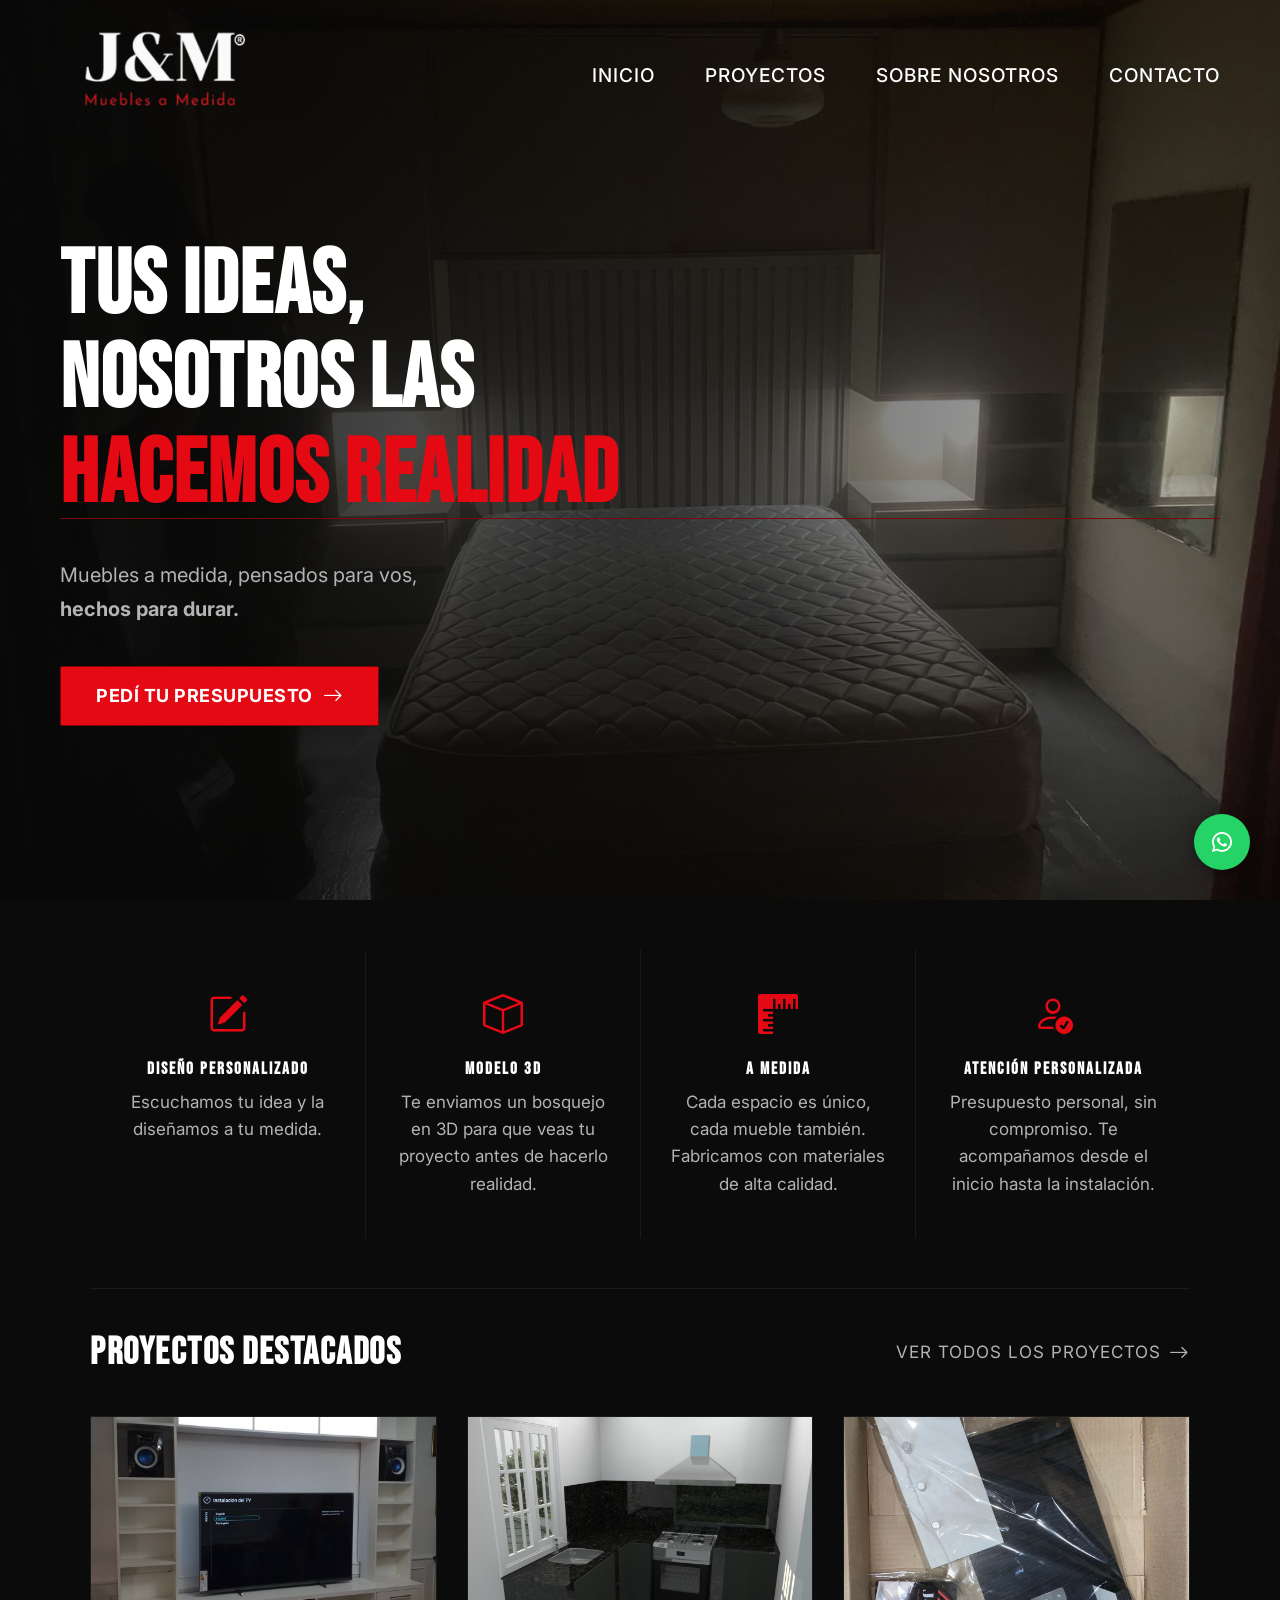
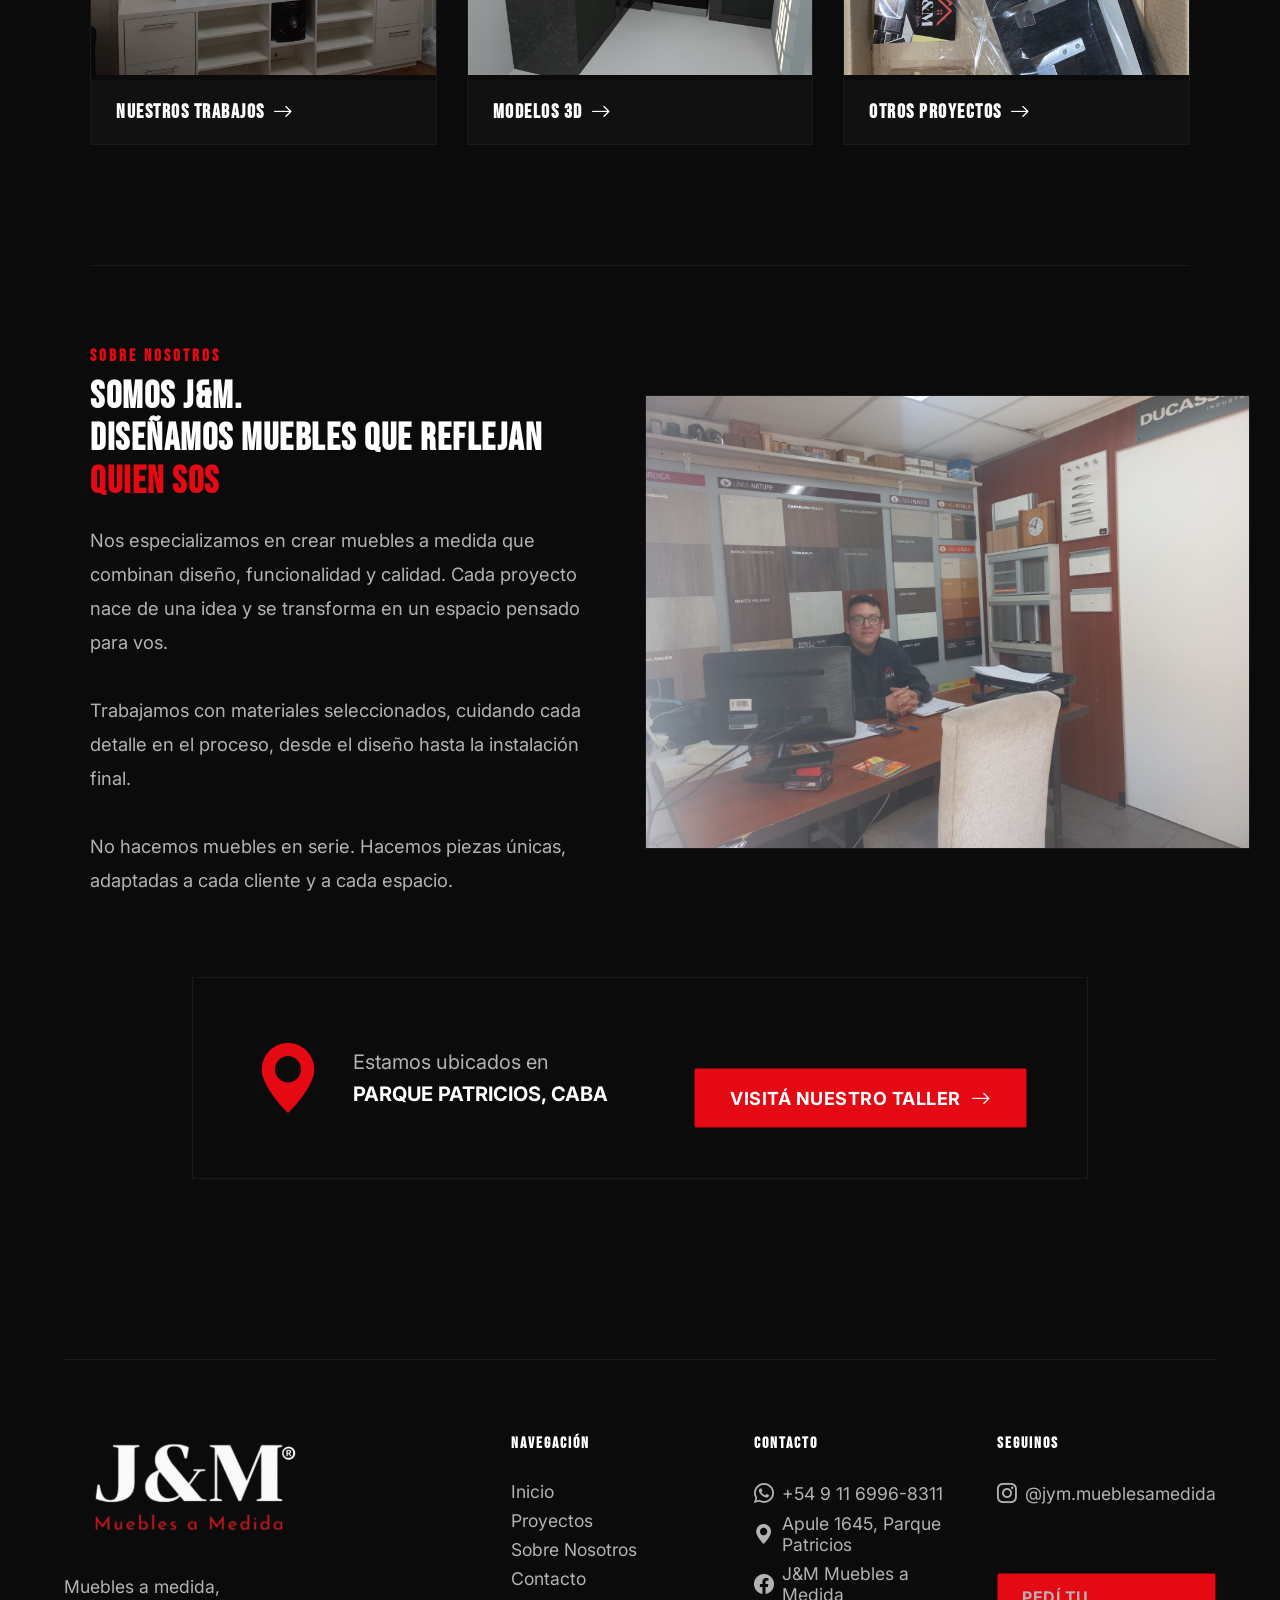
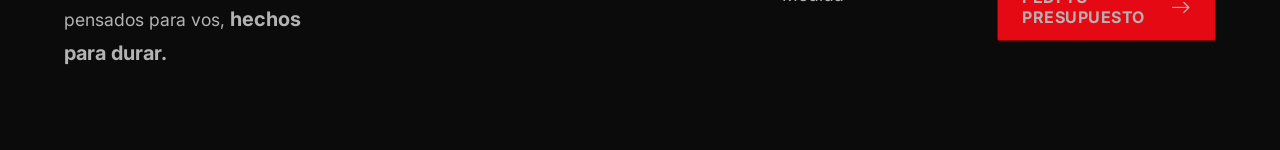
==== index.html @ d695d575 "primera version final" ====
<!DOCTYPE html>
<html lang="es">
<head>
  <meta charset="UTF-8">
  <meta name="viewport" content="width=device-width, initial-scale=1.0">
  <link href="https://fonts.googleapis.com/css2?family=Bebas+Neue&family=Inter:wght@300;400;500;600&display=swap" rel="stylesheet">
  <link rel="stylesheet" href="https://cdn.jsdelivr.net/npm/bootstrap-icons@1.13.1/font/bootstrap-icons.min.css">
  <title>J&M Muebles a Medida</title>
  <link rel="stylesheet" href="/style.css">
</head>
<body>

  <!-- ─── HEADER ─── -->
  <header>
    <div class="overlay"></div>

    <nav padding-top="250px">
      <div class="nav-logo"><img  src="/src/logo-jym-letras.png" alt="Logo Jym"  width="200px" height="100px"></div>

      <ul class="nav-links" id="nav-links">
        <li><a href="#Inicio">Inicio</a></li>
        <li><a href="#Proyectos">Proyectos</a></li>
        <li><a href="#Nosotros">Sobre Nosotros</a></li>
        <li><a href="#Contacto">Contacto</a></li>
      </ul>

      <button class="hamburger" id="hamburger" aria-label="Abrir menú">
        <i class="bi bi-list"></i>
      </button>
    </nav>

    <section id="Inicio" class="hero">
      <h1>TUS IDEAS,</h1>
      <h1>NOSOTROS LAS</h1>
      <h1>HACEMOS REALIDAD</h1>
      <p>Muebles a medida, pensados para vos, <strong>hechos para durar.</strong></p>
      <a href="https://wa.link/lny7nk" target="_blank" class="btn-presupuesto">
        Pedí tu Presupuesto <i class="bi bi-arrow-right"></i>
      </a>
    </section>
  </header>

  <!-- ─── MAIN ─── -->
  <main>

    <!-- Cards estilo -->
    <div class="section-estilo">
      <div class="card-estilo">
        <i class="bi bi-pencil-square card-estilo-icon"></i>
        <h4>Diseño Personalizado</h4>
        <p>Escuchamos tu idea y la diseñamos a tu medida.</p>
      </div>
      <div class="card-estilo">
        <i class="bi bi-box card-estilo-icon"></i>
        <h4>Modelo 3D</h4>
        <p>Te enviamos un bosquejo en 3D para que veas tu proyecto antes de hacerlo realidad.</p>
      </div>
      <div class="card-estilo">
        <i class="bi bi-rulers card-estilo-icon"></i>
        <h4>A Medida</h4>
        <p>Cada espacio es único, cada mueble también. Fabricamos con materiales de alta calidad.</p>
      </div>
      <div class="card-estilo">
        <i class="bi bi-person-check card-estilo-icon"></i>
        <h4>Atención Personalizada</h4>
        <p>Presupuesto personal, sin compromiso. Te acompañamos desde el inicio hasta la instalación.</p>
      </div>
    </div>

    <!-- Proyectos -->
    <section id="Proyectos" class="section-proyectos">
      <div class="nav-proyectos">
        <h2>PROYECTOS DESTACADOS</h2>
        <a href="/pages/galeria.html">VER TODOS LOS PROYECTOS <i class="bi bi-arrow-right"></i></a>
      </div>

      <div class="card-container">
        <div class="card-proyecto">
             <a href="/pages/galeria.html">
          <img src="/src/rack-blanco-jym.jpg" alt="Racks">
          <div class="card-proyecto-body">
            <h4>Nuestros Trabajos<i class="bi bi-arrow-right"></i></h4>
          </div>
          </a>
        </div>
        <div class="card-proyecto">
            <a href="/pages/galeriaModelos3d.html">
          <img src="/src/modelo3d--cocina-jym.jpeg" alt="Placards">
          <div class="card-proyecto-body">
            <h4>Modelos 3D <i class="bi bi-arrow-right"></i></h4>
          </div>
            </a>
        </div>
        <div class="card-proyecto">
             <a href="/pages/galeriaOtros.html">
          <img src="src/perchero-1-jym.jpeg" alt="Bajo mesadas">
          <div class="card-proyecto-body">
            <h4>Otros Proyectos<i class="bi bi-arrow-right"></i></h4>
          </div>
             </a>
        </div>
      </div>
    </section>

    <!-- Nosotros -->
    <section id="Nosotros" class="section-nosotros">
      <div class="nosotros-texto">
        <h4>SOBRE NOSOTROS</h4>
        <h2>SOMOS J&amp;M.<br>DISEÑAMOS MUEBLES QUE REFLEJAN <span> <h2>QUIEN SOS</h2></span></h2>
        <p>Nos especializamos en crear muebles a medida que combinan diseño, funcionalidad y calidad.
          Cada proyecto nace de una idea y se transforma en un espacio pensado para vos.<br><br>
          Trabajamos con materiales seleccionados, cuidando cada detalle en el proceso, desde el diseño hasta la instalación final.<br><br>
          No hacemos muebles en serie. Hacemos piezas únicas, adaptadas a cada cliente y a cada espacio.</p>
      </div>
      <img class="nosotros-img" src="/src/Nosotros-jym.jpeg" alt="J&M muebles">
    </section>

    <!-- Ubicación -->
    <div class="section-ubicacion">
      <i class="bi bi-geo-alt-fill"></i>
      <p>Estamos ubicados en<br><strong style="color:white">PARQUE PATRICIOS, CABA</strong></p>
      <a href="https://maps.app.goo.gl/qEL3hadHDFDKAnrEA" target="_blank" class="btn-presupuesto">
        Visitá nuestro taller <i class="bi bi-arrow-right"></i>
      </a>
    </div>

  </main>

  <!-- ─── FOOTER ─── -->
  <footer id="Contacto">
    <div class="footer-brand">
      <div class="brand-name"><img  src="/src/logo-jym-letras.png" alt="Logo Jym"></div>
      <p>Muebles a medida, pensados para vos, <strong>hechos para durar.</strong></p>
    </div>

    <ul class="footer-col">
      <li><h4>Navegación</h4></li>
      <li><a href="#Inicio">Inicio</a></li>
      <li><a href="#Proyectos">Proyectos</a></li>
      <li><a href="#Nosotros">Sobre Nosotros</a></li>
      <li><a href="#Contacto">Contacto</a></li>
    </ul>

    <ul class="footer-col">
      <li><h4>Contacto</h4></li>
      <li><a href="https://wa.link/lny7nk" target="_blank"><i class="bi bi-whatsapp"></i> +54 9 11 6996-8311</a></li>
      <li><a href="https://maps.app.goo.gl/qEL3hadHDFDKAnrEA" target="_blank"><i class="bi bi-geo-alt-fill"></i> Apule 1645, Parque Patricios</a></li>
      <li><a href="https://www.facebook.com/jym.mueblesamedida/" target="_blank"><i class="bi bi-facebook"></i> J&M Muebles a Medida</a></li>
    </ul>

    <ul class="footer-col">
      <li><h4>Seguinos</h4></li>
      <li><a href="https://www.instagram.com/jym.mueblesamedida/" target="_blank"><i class="bi bi-instagram"></i> @jym.mueblesamedida</a></li>
      <li style="margin-top:1rem">
        <a href="https://wa.link/lny7nk" target="_blank" class="btn-presupuesto" style="font-size:0.8rem;padding:0.65rem 1.2rem">
          Pedí tu Presupuesto <i class="bi bi-arrow-right"></i>
        </a>
      </li>
    </ul>
  </footer>

  <!-- WhatsApp flotante -->
  <a class="wa-float" href="https://wa.link/lny7nk" target="_blank" aria-label="WhatsApp">
    <i class="bi bi-whatsapp"></i>
  </a>

  <script src="/main.js">
   
  </script>
</body>
</html>
---- style.css ----
@import url("https://cdn.jsdelivr.net/npm/bootstrap-icons@1.13.1/font/bootstrap-icons.min.css");
    *, *::before, *::after { box-sizing: border-box; margin: 0; padding: 0; }

    :root {
      --rojo: #E50914;
      --rojo-oscuro: #7a040a;
      --negro: #0B0B0B;
      --negro-borde: #1A1A1A;
      --gris: #B3B3B3;
      --blanco: #ffffff;
    }

    html { scroll-behavior: smooth; }
    *{
      font-size: 20px;
    }
    body {
      font-family: 'Inter', sans-serif;
      background-color: var(--negro);
      color: var(--gris);
      overflow-x: hidden;
    }

    h1, h2, h4 {
      font-family: 'Bebas Neue', sans-serif;
      letter-spacing: 1.5px;
      color: var(--blanco);
    }

    a { text-decoration: none; color: inherit; }
    li { list-style: none; }

    /* ─── HEADER ─── */
    header {
      position: relative;
      width: 100%;
      height: 100svh;
      background-image: url("/src/cama-luces-jym.jpeg");
      background-size: cover;
      background-position: center;
      display: flex;
      flex-direction: column;
    }

    .overlay {
      position: absolute;
      inset: 0;
      background: linear-gradient(to right,
        rgba(8,8,8,0.92) 0%,
        rgba(8,8,8,0.65) 50%,
        rgba(8,8,8,0.25) 100%);
      z-index: 1;
    }
    
    /* ─── NAV ─── */
    nav {
      position: relative;
      z-index: 10;
      display: flex;
      justify-content: space-between;
      align-items: center;
      padding: 1.5rem 3rem;
      height: 150px;
    }

    .nav-logo {
      font-family: 'Bebas Neue', sans-serif;
      font-size: 1.8rem;
      color: var(--blanco);
      letter-spacing: 3px;
    }
    .nav-logo span { color: var(--rojo); }

    .nav-links {
      display: flex;
      gap: 2.5rem;
      align-items: center;
    }

    .nav-links a {
      color: var(--blanco);
      font-size: 0.95rem;
      font-weight: 500;
      letter-spacing: 1px;
      text-transform: uppercase;
      transition: color 0.2s, border-color 0.2s;
      border-bottom: 1px solid transparent;
      padding-bottom: 2px;
    }

    .nav-links a:hover {
      color: var(--rojo);
      border-bottom-color: var(--rojo);
    }

    /* Hamburger */
    .hamburger {
      display: none;
      background: none;
      border: none;
      color: var(--blanco);
      font-size: 1.8rem;
      cursor: pointer;
      z-index: 101;
      line-height: 1;
    }

    /* Mobile drawer */
    @media (max-width: 768px) {
      nav { padding: 1rem 1.25rem; }

      .nav-links {
        flex-direction: column;
        position: fixed;
        top: 0; right: 0;
        width: 75vw;
        max-width: 300px;
        height: 100dvh;
        background-color: #111;
        border-left: 1px solid var(--negro-borde);
        justify-content: center;
        align-items: center;
        gap: 2.5rem;
        transform: translateX(100%);
        opacity: 0;
        pointer-events: none;
        transition: transform 0.35s cubic-bezier(0.4,0,0.2,1), opacity 0.25s ease;
        z-index: 100;
      }

      .nav-links.open {
        transform: translateX(0);
        opacity: 1;
        pointer-events: all;
      }

      .nav-links a { font-size: 1.3rem; }

      .hamburger { display: flex; }

      body.menu-open::before {
        content: "";
        position: fixed;
        inset: 0;
        background: rgba(0,0,0,0.6);
        z-index: 99;
      }
    }

    /* ─── HERO ─── */
    .hero {
      position: relative;
      z-index: 2;
      display: flex;
      flex-direction: column;
      justify-content: center;
      flex: 1;
      padding: 0 3rem 4rem;
    }

    .hero h1 {
      font-size: clamp(3rem, 7vw, 5.5rem);
      line-height: 0.95;
      margin-bottom: 0.1em;
    }

    .hero h1:nth-child(3) { color: var(--rojo); border-bottom: 1px solid var(--rojo-oscuro); display: inline-block; }

    .hero p {
      margin-top: 1.5rem;
      max-width: 420px;
      font-size: 1rem;
      line-height: 1.7;
      color: var(--gris);
    }

    .btn-presupuesto {
      display: inline-flex;
      align-items: center;
      gap: 0.5rem;
      margin-top: 2rem;
      padding: 0.85rem 1.75rem;
      background-color: var(--rojo);
      border: 1px solid var(--rojo-oscuro);
      color: var(--blanco);
      font-family: 'Inter', sans-serif;
      font-weight: 700;
      font-size: 0.9rem;
      letter-spacing: 0.5px;
      cursor: pointer;
      transition: background-color 0.3s, transform 0.3s;
      border-radius: 2px;
      text-transform: uppercase;
      width: fit-content;
    }

    .btn-presupuesto:hover {
      background-color: var(--rojo-oscuro);
      transform: scale(1.02);
      color: var(--gris);
    }
    button{
      /* Incluye @mixin Textos */
  font-family: 'Inter', sans-serif;
  
  display: flex; /* Necesario para que justify y align funcionen */
  width: 50%;
  height: 5vh;
  align-items: center;
  justify-content: center;
  padding: 1.5%;
  border: solid 1px var(--rojo-oscuro);
  background-color: var(--rojo-primario);
  flex-direction: row;
  border-radius: 1px;
  color: var(--blanco-primario);
  cursor: pointer;
  font-weight: bold;
  
  /* Transición suave (sacada del hover para que sea fluida en ambos sentidos) */
  transition: 0.5s;
    }
    @media (max-width: 768px) {
      .hero { padding: 0 1.5rem 3rem; }
      .hero h1 { font-size: clamp(2.5rem, 10vw, 4rem); }
      .hero p { max-width: 100%; }
    }

    /* ─── MAIN ─── */
    main { padding-bottom: 5rem; }

    /* Section wrapper */
    .section-inner {
      max-width: 1200px;
      margin: 0 auto;
      padding: 0 2rem;
    }

    /* ─── CARDS ESTILO ─── */
    .section-estilo {
      display: grid;
      grid-template-columns: repeat(4, 1fr);
      width: 88%;
      max-width: 1100px;
      margin: 0 auto;
      padding: 2.5rem 0;
    }

    .card-estilo {
      display: flex;
      flex-direction: column;
      align-items: center;
      text-align: center;
      padding: 2rem 1.5rem;
      border-left: 1px solid var(--negro-borde);
    }

    .card-estilo:first-child { border-left: none; }

    .card-estilo img {
      width: 48px;
      height: 48px;
      margin-bottom: 1rem;
      filter: invert(1) brightness(0.7);
    }

    .card-estilo-icon {
      font-size: 2rem;
      color: var(--rojo);
      margin-bottom: 1rem;
    }

    .card-estilo h4 {
      font-size: 0.85rem;
      letter-spacing: 2px;
      margin-bottom: 0.5rem;
      color: var(--blanco);
    }

    .card-estilo p {
      font-size: 0.85rem;
      line-height: 1.6;
      color: var(--gris);
    }

    @media (max-width: 900px) {
      .section-estilo {
        grid-template-columns: 1fr 1fr;
        width: 95%;
      }
      .card-estilo { border-left: none; border-bottom: 1px solid var(--negro-borde); }
      .card-estilo:nth-child(odd) { border-right: 1px solid var(--negro-borde); }
      .card-estilo:nth-child(3),
      .card-estilo:nth-child(4) { border-bottom: none; }
    }

    @media (max-width: 480px) {
      .section-estilo { grid-template-columns: 1fr; width: 90%; }
      .card-estilo { border-right: none !important; }
      .card-estilo:nth-child(3) { border-bottom: 1px solid var(--negro-borde); }
    }

    /* ─── PROYECTOS ─── */
    .section-proyectos {
      width: 90%;
      max-width: 1100px;
      margin: 0 auto;
      border-top: 1px solid var(--negro-borde);
      padding-bottom: 6rem;
    }

    .nav-proyectos {
      display: flex;
      justify-content: space-between;
      align-items: center;
      padding: 2rem 0;
    }

    .nav-proyectos h2 {
      font-size: clamp(1.5rem, 3vw, 2rem);
    }

    .nav-proyectos a {
      color: var(--gris);
      font-size: 0.85rem;
      letter-spacing: 1px;
      text-transform: uppercase;
      display: flex;
      align-items: center;
      gap: 0.4rem;
      transition: color 0.2s, transform 0.3s;
    }

    .nav-proyectos a:hover { color: var(--rojo); transform: translateX(4px); }

    .card-container {
      display: grid;
      grid-template-columns: repeat(3, 1fr);
      gap: 1.5rem;
    }

    .card-proyecto {
      display: flex;
      flex-direction: column;
      overflow: hidden;
      border: 1px solid var(--negro-borde);
      transition: border-color 0.3s;
    }

    .card-proyecto:hover { border-color: var(--rojo-oscuro); }

    .card-proyecto img {
      width: 100%;
      aspect-ratio: 4/3;
      object-fit: cover;
      transition: transform 0.5s ease;
    }

    .card-proyecto:hover img { transform: scale(1.04); }

    .card-proyecto-body {
      padding: 1rem 1.25rem;
      background-color: #111;
    }

    .card-proyecto h4 {
      font-size: 1rem;
      display: flex;
      align-items: center;
      gap: 0.4rem;
      transition: color 0.2s;
    }

    .card-proyecto:hover h4 { color: var(--rojo); }

    @media (max-width: 900px) {
      .card-container { grid-template-columns: 1fr; }
      .nav-proyectos { flex-direction: column; align-items: flex-start; gap: 0.75rem; }
    }

    @media (max-width: 768px) {
      .card-container { grid-template-columns: 1fr 1fr; }
    }

    @media (max-width: 520px) {
      .card-container { grid-template-columns: 1fr; }
    }

    /* ─── NOSOTROS ─── */
    .section-nosotros {
      width: 90%;
      max-width: 1100px;
      margin: 0 auto;
      border-top: 1px solid var(--negro-borde);
      display: grid;
      grid-template-columns: 45% 55%;
      align-items: center;
      gap: 3rem;
      padding: 4rem 0;
    }

    .nosotros-texto h4 {
      color: var(--rojo);
      font-size: 0.85rem;
      letter-spacing: 3px;
      margin-bottom: 0.5rem;
    }

    .nosotros-texto h2 {
      font-size: clamp(1.6rem, 3vw, 2.2rem);
      line-height: 1.1;
      margin-bottom: 1rem;
    }

    .nosotros-texto h2 span h2{ color: var(--rojo); }

    .nosotros-texto p {
      font-size: 0.92rem;
      line-height: 1.85;
      color: var(--gris);
    }

    .nosotros-img {
      width: 100%;
      aspect-ratio: 4/3;
      object-fit: cover;
      border: 1px solid var(--negro-borde);
    }

    @media (max-width: 768px) {
      .section-nosotros {
        grid-template-columns: 1fr;
        gap: 2rem;
        text-align: center;
      }
      .nosotros-texto h2, .nosotros-texto h4, .nosotros-texto p { text-align: center; }
      .nosotros-img { order: -1; }
    }

    /* ─── UBICACIÓN ─── */
    .section-ubicacion {
      width: 70%;
      max-width: 900px;
      margin: 0 auto 4rem;
      border: 1px solid var(--negro-borde);
      display: flex;
      align-items: center;
      justify-content: space-between;
      gap: 1.5rem;
      padding: 2.5rem 3rem;
    }

    .section-ubicacion .bi-geo-alt-fill {
      font-size: 3.5rem;
      color: var(--rojo);
      flex-shrink: 0;
    }

    .section-ubicacion p {
      font-size: 1rem;
      line-height: 1.6;
      color: var(--gris);
      flex: 1;
    }

    @media (max-width: 768px) {
      .section-ubicacion {
        width: 88%;
        flex-direction: column;
        text-align: center;
        padding: 2rem 1.5rem;
      }
    }

    /* ─── FOOTER ─── */
    footer {
      border-top: 1px solid var(--negro-borde);
      width: 90%;
      max-width: 1200px;
      margin: 0 auto;
      display: grid;
      grid-template-columns: 2fr 1fr 1fr 1fr;
      gap: 2rem;
      padding: 3.5rem 0 4rem;
    }

    .footer-brand p {
      margin-top: 1rem;
      font-size: 0.88rem;
      line-height: 1.7;
      max-width: 240px;
    }

    .footer-brand .brand-name img {
      width: 250px;
    }


    .footer-col h4 {
      font-size: 0.8rem;
      letter-spacing: 2px;
      color: var(--blanco);
      margin-bottom: 1rem;
    }

    .footer-col li {
      padding: 4px 0;
    }

    .footer-col a {
      font-size: 0.88rem;
      color: var(--gris);
      display: flex;
      align-items: center;
      gap: 0.4rem;
      transition: color 0.2s;
    }

    .footer-col a:hover { color: var(--rojo); }

    @media (max-width: 900px) {
      footer { grid-template-columns: 1fr 1fr; }
    }

    @media (max-width: 520px) {
      footer { grid-template-columns: 1fr; }
      .footer-brand p { max-width: 100%; }
    }

    /* WhatsApp float */
    .wa-float {
      position: fixed;
      bottom: 1.5rem;
      right: 1.5rem;
      width: 56px;
      height: 56px;
      background-color: #25D366;
      border-radius: 50%;
      display: flex;
      align-items: center;
      justify-content: center;
      color: white;
      font-size: 1.6rem;
      box-shadow: 0 4px 16px rgba(0,0,0,0.4);
      z-index: 200;
      transition: transform 0.2s;
    }
    .wa-float:hover { transform: scale(1.1); }
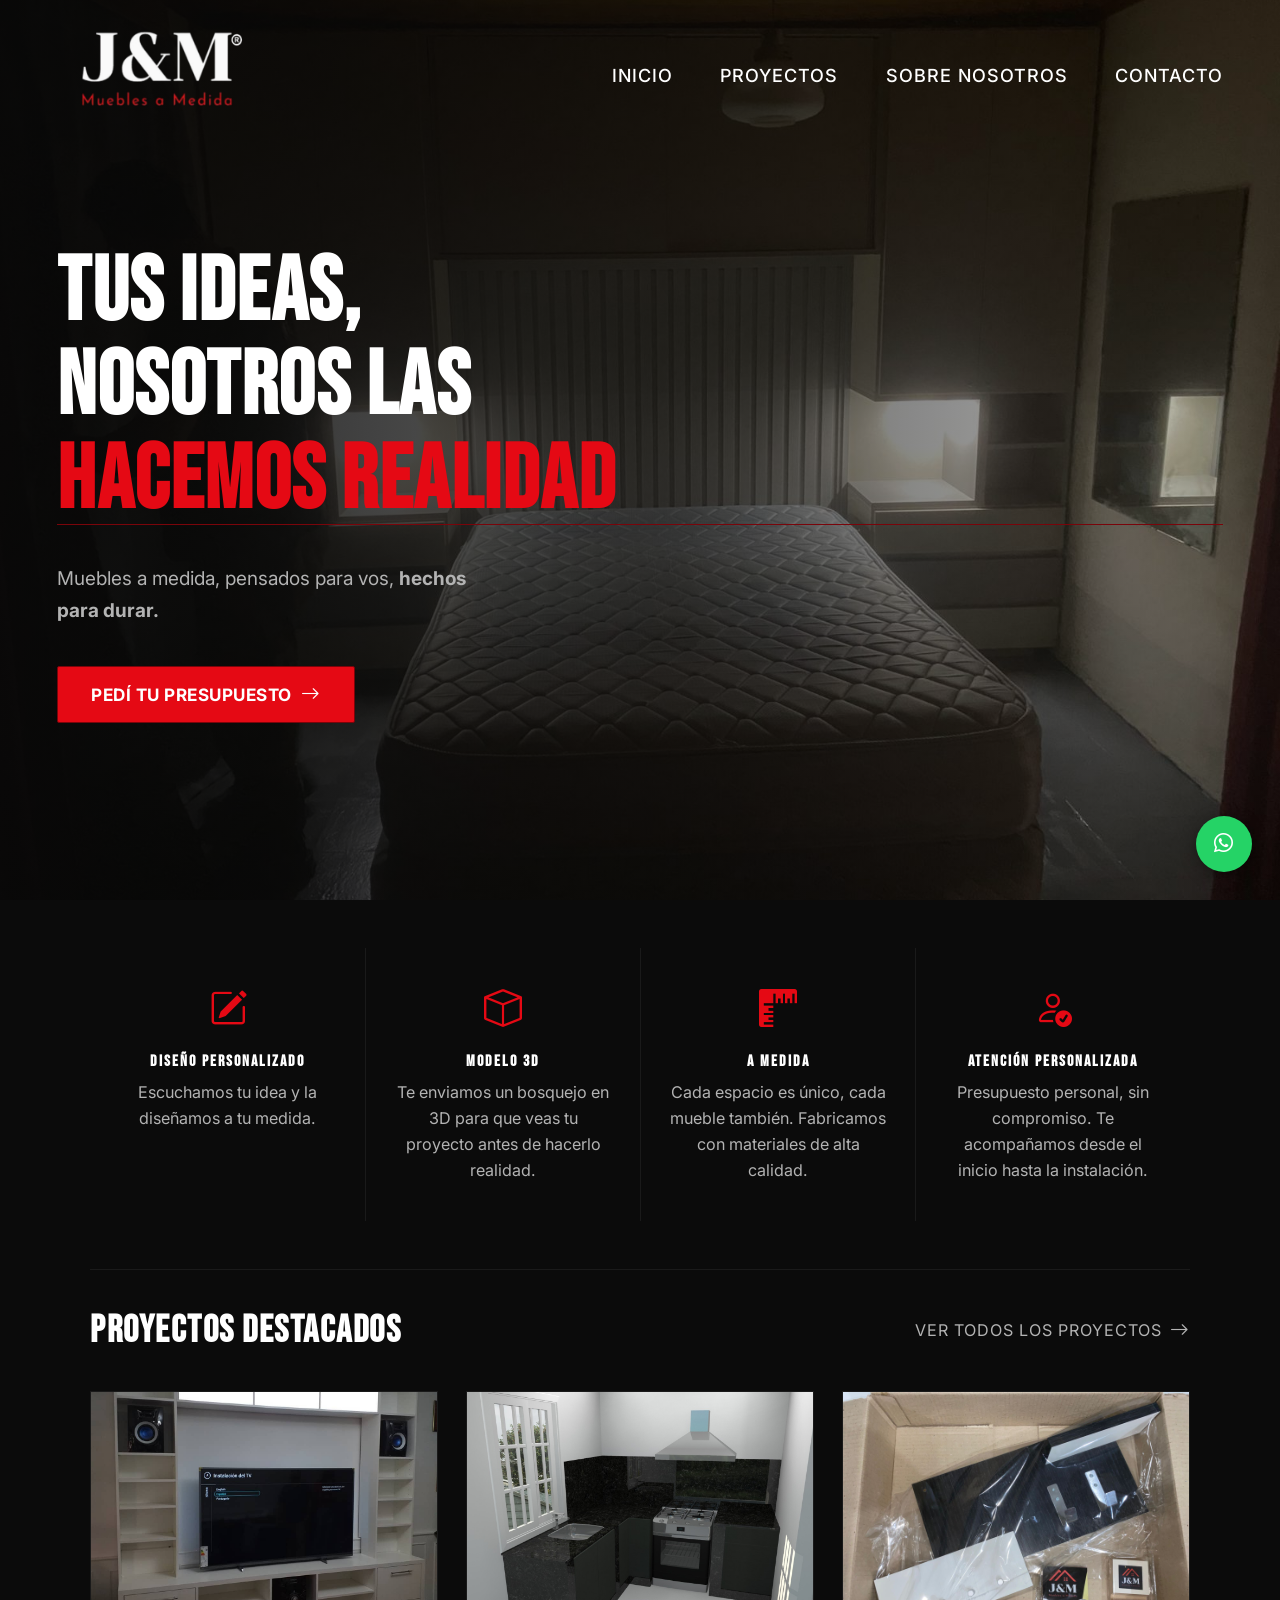
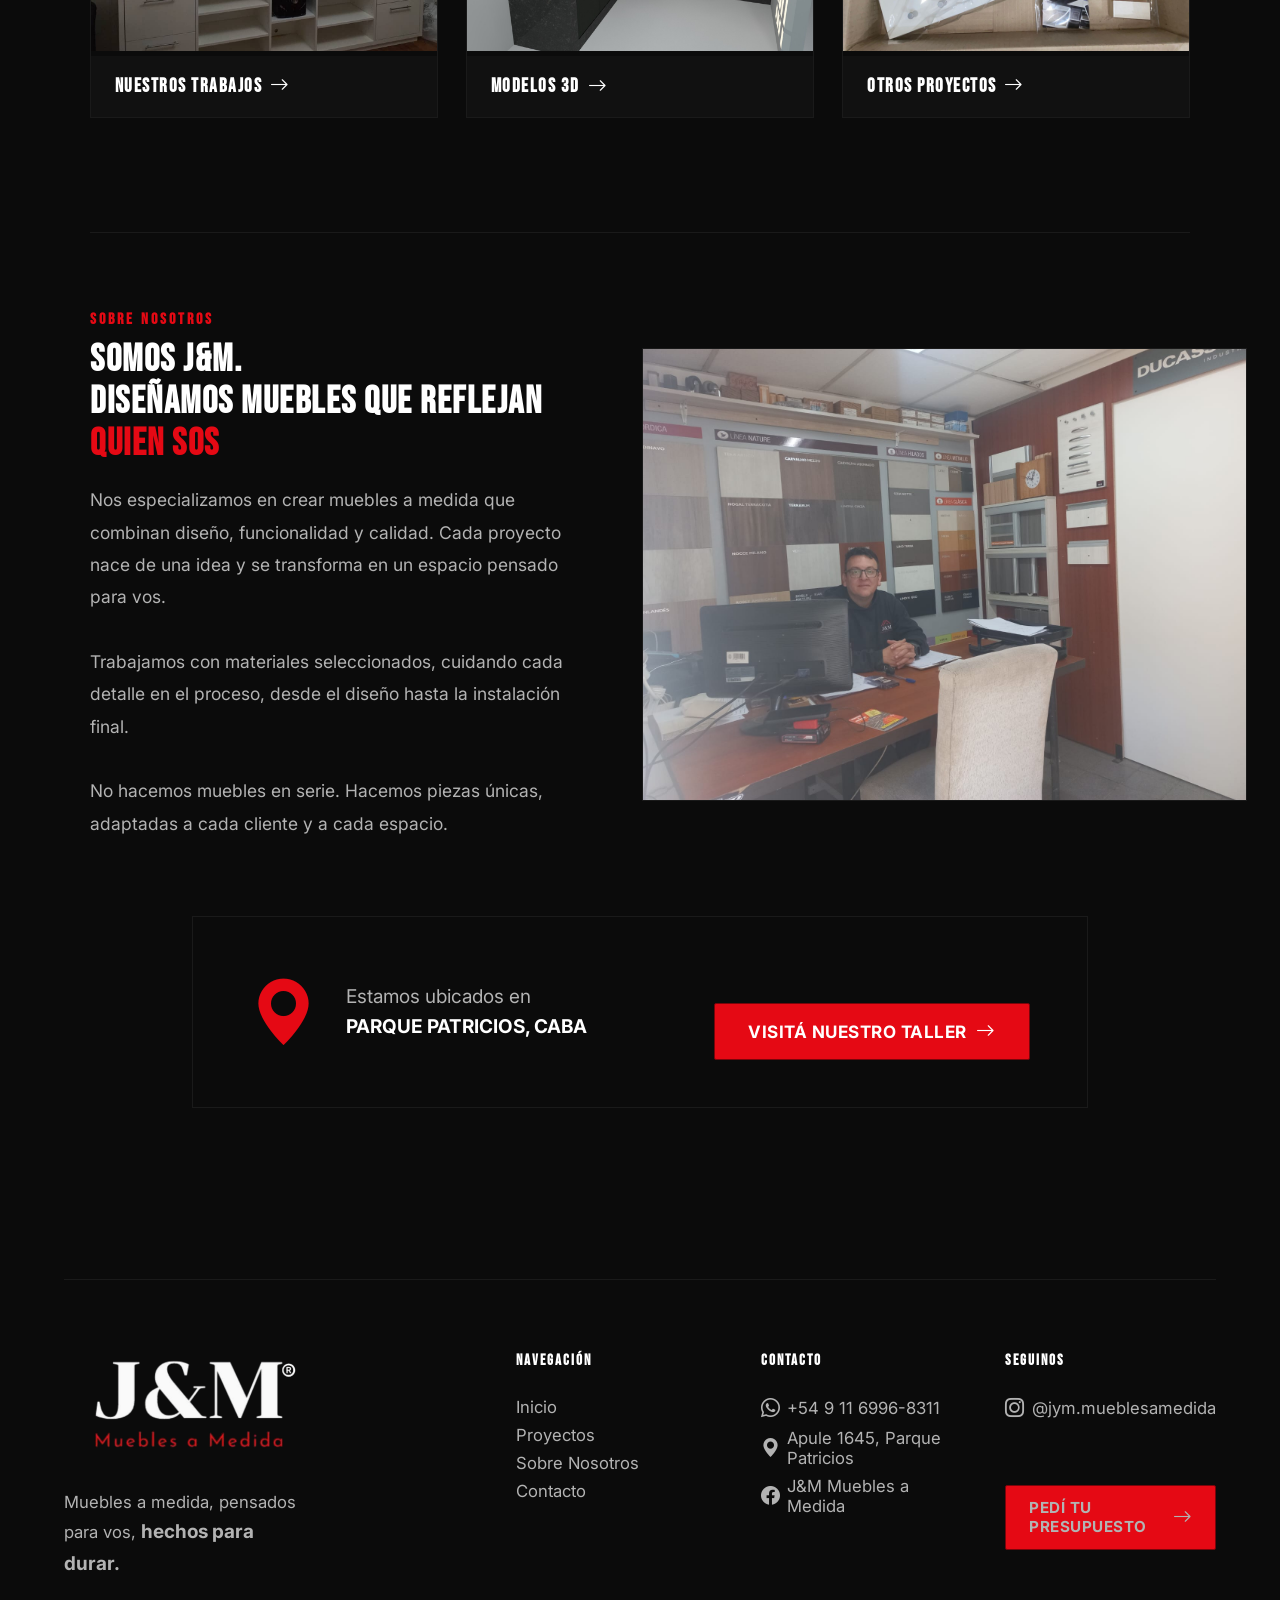
==== commit 2a940b73: "arreglos de las galerias" ====
--- a/index.html
+++ b/index.html
@@ -6,7 +6,7 @@
   <link href="https://fonts.googleapis.com/css2?family=Bebas+Neue&family=Inter:wght@300;400;500;600&display=swap" rel="stylesheet">
   <link rel="stylesheet" href="https://cdn.jsdelivr.net/npm/bootstrap-icons@1.13.1/font/bootstrap-icons.min.css">
   <title>J&M Muebles a Medida</title>
-  <link rel="stylesheet" href="/style.css">
+  <link rel="stylesheet" href="/css/style.css">
 </head>
 <body>
 
@@ -15,7 +15,7 @@
     <div class="overlay"></div>
 
     <nav padding-top="250px">
-      <div class="nav-logo"><img  src="/src/logo-jym-letras.png" alt="Logo Jym"  width="200px" height="100px"></div>
+      <div class="nav-logo"><a href="/index.html"><img  src="/src/logo-jym-letras.png" alt="Logo Jym"  width="200px" height="100px"> </a></div>
 
       <ul class="nav-links" id="nav-links">
         <li><a href="#Inicio">Inicio</a></li>
@@ -164,8 +164,10 @@
     <i class="bi bi-whatsapp"></i>
   </a>
 
+  <div class="menu-overlay" id="menu-overlay"></div>
   <script src="/main.js">
    
   </script>
+
 </body>
 </html>
--- a/css/style.css
+++ b/css/style.css
@@ -0,0 +1,555 @@
+@import url("https://cdn.jsdelivr.net/npm/bootstrap-icons@1.13.1/font/bootstrap-icons.min.css");
+    *, *::before, *::after { box-sizing: border-box; margin: 0; padding: 0; }
+
+    :root {
+      --rojo: #E50914;
+      --rojo-oscuro: #7a040a;
+      --negro: #0B0B0B;
+      --negro-borde: #1A1A1A;
+      --gris: #B3B3B3;
+      --blanco: #ffffff;
+    }
+
+    html { scroll-behavior: smooth; }
+    *{
+      font-size: 19px;
+    }
+    body {
+      font-family: 'Inter', sans-serif;
+      background-color: var(--negro);
+      color: var(--gris);
+      overflow-x: hidden;
+    }
+
+    h1, h2, h4 {
+      font-family: 'Bebas Neue', sans-serif;
+      letter-spacing: 1.5px;
+      color: var(--blanco);
+    }
+
+    a { text-decoration: none; color: inherit; }
+    li { list-style: none; }
+
+    /* ─── HEADER ─── */
+    header {
+      position: relative;
+      width: 100%;
+      height: 100svh;
+      background-image: url("/src/cama-luces-jym.jpeg");
+      background-size: cover;
+      background-position: center;
+      display: flex;
+      flex-direction: column;
+    }
+
+    .overlay {
+      position: absolute;
+      inset: 0;
+      background: linear-gradient(to right,
+        rgba(8,8,8,0.92) 0%,
+        rgba(8,8,8,0.65) 50%,
+        rgba(8,8,8,0.25) 100%);
+      z-index: 1;
+    }
+    
+    /* ─── NAV ─── */
+    nav {
+      position: relative;
+      z-index: 10;
+      display: flex;
+      justify-content: space-between;
+      align-items: center;
+      padding: 1.5rem 3rem;
+      height: 150px;
+    }
+
+    .nav-logo {
+      font-family: 'Bebas Neue', sans-serif;
+      font-size: 1.8rem;
+      color: var(--blanco);
+      letter-spacing: 3px;
+    }
+    .nav-logo span { color: var(--rojo); }
+
+    .nav-links {
+      display: flex;
+      gap: 2.5rem;
+      align-items: center;
+      
+    }
+
+    .nav-links a {
+      color: var(--blanco);
+      font-size: 0.95rem;
+      font-weight: 500;
+      letter-spacing: 1px;
+      text-transform: uppercase;
+      transition: color 0.2s, border-color 0.2s;
+      border-bottom: 1px solid transparent;
+      padding-bottom: 2px;
+      z-index: 2
+    }
+
+    .nav-links a:hover {
+      color: var(--rojo);
+      border-bottom-color: var(--rojo);
+    }
+
+    /* Hamburger */
+    .hamburger {
+      display: none;
+      background: none;
+      border: none;
+      color: var(--blanco);
+      font-size: 1.8rem;
+      cursor: pointer;
+      z-index: 101;
+      line-height: 1;
+    }
+
+ @media (max-width: 768px) {
+  nav { padding: 1rem 1.25rem; }
+
+  .nav-links {
+    flex-direction: column;
+    position: fixed;
+    top: 0; right: 0;
+    width: 75vw;
+    max-width: 300px;
+    height: 100dvh;
+    background-color: #111;
+    border-left: 1px solid var(--negro-borde);
+    justify-content: center;
+    align-items: center;
+    gap: 2.5rem;
+    transform: translateX(100%);
+    opacity: 0;
+    pointer-events: none;
+    transition: transform 0.35s cubic-bezier(0.4,0,0.2,1), opacity 0.25s ease;
+    z-index: 9999; /* ← lo más alto de todo */
+  }
+
+  .nav-links.open {
+    transform: translateX(0);
+    opacity: 1;
+    pointer-events: all;
+  }
+
+  .nav-links a {
+    font-size: 1rem;
+    pointer-events: all; /* ← forzar que los links sean clicables */
+  }
+
+  .hamburger { display: flex; }
+
+  /* REEMPLAZÁ el body::before por este div en el HTML */
+  .menu-overlay {
+    display: none;
+    position: fixed;
+    inset: 0;
+    background: rgba(0,0,0,0.6);
+    z-index: 9998; /* justo debajo del drawer */
+  }
+
+  .menu-overlay.active { display: block; }
+}
+
+    /* ─── HERO ─── */
+    .hero {
+      position: relative;
+      z-index: 2;
+      display: flex;
+      flex-direction: column;
+      justify-content: center;
+      flex: 1;
+      padding: 0 3rem 4rem;
+    }
+
+    .hero h1 {
+      font-size: clamp(3rem, 7vw, 5.5rem);
+      line-height: 0.95;
+      margin-bottom: 0.1em;
+    }
+
+    .hero h1:nth-child(3) { color: var(--rojo); border-bottom: 1px solid var(--rojo-oscuro); display: inline-block; }
+
+    .hero p {
+      margin-top: 1.5rem;
+      max-width: 420px;
+      font-size: 1rem;
+      line-height: 1.7;
+      color: var(--gris);
+    }
+
+    .btn-presupuesto {
+      display: inline-flex;
+      align-items: center;
+      gap: 0.5rem;
+      margin-top: 2rem;
+      padding: 0.85rem 1.75rem;
+      background-color: var(--rojo);
+      border: 1px solid var(--rojo-oscuro);
+      color: var(--blanco);
+      font-family: 'Inter', sans-serif;
+      font-weight: 700;
+      font-size: 0.9rem;
+      letter-spacing: 0.5px;
+      cursor: pointer;
+      transition: background-color 0.3s, transform 0.3s;
+      border-radius: 2px;
+      text-transform: uppercase;
+      width: fit-content;
+    }
+
+    .btn-presupuesto:hover {
+      background-color: var(--rojo-oscuro);
+      transform: scale(1.02);
+      color: var(--gris);
+    }
+    button{
+      /* Incluye @mixin Textos */
+  font-family: 'Inter', sans-serif;
+  
+  display: flex; /* Necesario para que justify y align funcionen */
+  width: 50%;
+  height: 5vh;
+  align-items: center;
+  justify-content: center;
+  padding: 1.5%;
+  border: solid 1px var(--rojo-oscuro);
+  background-color: var(--rojo-primario);
+  flex-direction: row;
+  border-radius: 1px;
+  color: var(--blanco-primario);
+  cursor: pointer;
+  font-weight: bold;
+  
+  /* Transición suave (sacada del hover para que sea fluida en ambos sentidos) */
+  transition: 0.5s;
+    }
+    @media (max-width: 768px) {
+      .hero { padding: 0 1.5rem 3rem; }
+      .hero h1 { font-size: clamp(2.5rem, 10vw, 4rem); }
+      .hero p { max-width: 100%; }
+    }
+
+    /* ─── MAIN ─── */
+    main { padding-bottom: 5rem; }
+
+    /* Section wrapper */
+    .section-inner {
+      max-width: 1200px;
+      margin: 0 auto;
+      padding: 0 2rem;
+    }
+
+    /* ─── CARDS ESTILO ─── */
+    .section-estilo {
+      display: grid;
+      grid-template-columns: repeat(4, 1fr);
+      width: 88%;
+      max-width: 1100px;
+      margin: 0 auto;
+      padding: 2.5rem 0;
+    }
+
+    .card-estilo {
+      display: flex;
+      flex-direction: column;
+      align-items: center;
+      text-align: center;
+      padding: 2rem 1.5rem;
+      border-left: 1px solid var(--negro-borde);
+    }
+
+    .card-estilo:first-child { border-left: none; }
+
+    .card-estilo img {
+      width: 48px;
+      height: 48px;
+      margin-bottom: 1rem;
+      filter: invert(1) brightness(0.7);
+    }
+
+    .card-estilo-icon {
+      font-size: 2rem;
+      color: var(--rojo);
+      margin-bottom: 1rem;
+    }
+
+    .card-estilo h4 {
+      font-size: 0.85rem;
+      letter-spacing: 2px;
+      margin-bottom: 0.5rem;
+      color: var(--blanco);
+    }
+
+    .card-estilo p {
+      font-size: 0.85rem;
+      line-height: 1.6;
+      color: var(--gris);
+    }
+
+    @media (max-width: 900px) {
+      .section-estilo {
+        grid-template-columns: 1fr 1fr;
+        width: 95%;
+      }
+      .card-estilo { border-left: none; border-bottom: 1px solid var(--negro-borde); }
+      .card-estilo:nth-child(odd) { border-right: 1px solid var(--negro-borde); }
+      .card-estilo:nth-child(3),
+      .card-estilo:nth-child(4) { border-bottom: none; }
+    }
+
+    @media (max-width: 480px) {
+      .section-estilo { grid-template-columns: 1fr; width: 90%; }
+      .card-estilo { border-right: none !important; }
+      .card-estilo:nth-child(3) { border-bottom: 1px solid var(--negro-borde); }
+    }
+
+    /* ─── PROYECTOS ─── */
+    .section-proyectos {
+      width: 90%;
+      max-width: 1100px;
+      margin: 0 auto;
+      border-top: 1px solid var(--negro-borde);
+      padding-bottom: 6rem;
+    }
+
+    .nav-proyectos {
+      display: flex;
+      justify-content: space-between;
+      align-items: center;
+      padding: 2rem 0;
+    }
+
+    .nav-proyectos h2 {
+      font-size: clamp(1.5rem, 3vw, 2rem);
+    }
+
+    .nav-proyectos a {
+      color: var(--gris);
+      font-size: 0.85rem;
+      letter-spacing: 1px;
+      text-transform: uppercase;
+      display: flex;
+      align-items: center;
+      gap: 0.4rem;
+      transition: color 0.2s, transform 0.3s;
+    }
+
+    .nav-proyectos a:hover { color: var(--rojo); transform: translateX(4px); }
+
+    .card-container {
+      display: grid;
+      grid-template-columns: repeat(3, 1fr);
+      gap: 1.5rem;
+    }
+
+    .card-proyecto {
+      display: flex;
+      flex-direction: column;
+      overflow: hidden;
+      border: 1px solid var(--negro-borde);
+      transition: border-color 0.3s;
+    }
+
+    .card-proyecto:hover { border-color: var(--rojo-oscuro); }
+
+    .card-proyecto img {
+      width: 100%;
+      aspect-ratio: 4/3;
+      object-fit: cover;
+      transition: transform 0.5s ease;
+    }
+
+    .card-proyecto:hover img { transform: scale(1.04); }
+
+    .card-proyecto-body {
+      padding: 1rem 1.25rem;
+      background-color: #111;
+    }
+
+    .card-proyecto h4 {
+      font-size: 1rem;
+      display: flex;
+      align-items: center;
+      gap: 0.4rem;
+      transition: color 0.2s;
+    }
+
+    .card-proyecto:hover h4 { color: var(--rojo); }
+
+    @media (max-width: 900px) {
+      .card-container { grid-template-columns: 1fr; }
+      .nav-proyectos { flex-direction: column; align-items: flex-start; gap: 0.75rem; }
+    }
+
+    @media (max-width: 768px) {
+      .card-container { grid-template-columns: 1fr 1fr; }
+    }
+
+    @media (max-width: 520px) {
+      .card-container { grid-template-columns: 1fr; }
+    }
+
+    /* ─── NOSOTROS ─── */
+    .section-nosotros {
+      width: 90%;
+      max-width: 1100px;
+      margin: 0 auto;
+      border-top: 1px solid var(--negro-borde);
+      display: grid;
+      grid-template-columns: 45% 55%;
+      align-items: center;
+      gap: 3rem;
+      padding: 4rem 0;
+    }
+
+    .nosotros-texto h4 {
+      color: var(--rojo);
+      font-size: 0.85rem;
+      letter-spacing: 3px;
+      margin-bottom: 0.5rem;
+    }
+
+    .nosotros-texto h2 {
+      font-size: clamp(1.6rem, 3vw, 2.2rem);
+      line-height: 1.1;
+      margin-bottom: 1rem;
+    }
+
+    .nosotros-texto h2 span h2{ color: var(--rojo); }
+
+    .nosotros-texto p {
+      font-size: 0.92rem;
+      line-height: 1.85;
+      color: var(--gris);
+    }
+
+    .nosotros-img {
+      width: 100%;
+      aspect-ratio: 4/3;
+      object-fit: cover;
+      border: 1px solid var(--negro-borde);
+    }
+
+    @media (max-width: 768px) {
+      .section-nosotros {
+        grid-template-columns: 1fr;
+        gap: 2rem;
+        text-align: center;
+      }
+      .nosotros-texto h2, .nosotros-texto h4, .nosotros-texto p { text-align: center; }
+      .nosotros-img { order: -1; }
+    }
+
+    /* ─── UBICACIÓN ─── */
+    .section-ubicacion {
+      width: 70%;
+      max-width: 900px;
+      margin: 0 auto 4rem;
+      border: 1px solid var(--negro-borde);
+      display: flex;
+      align-items: center;
+      justify-content: space-between;
+      gap: 1.5rem;
+      padding: 2.5rem 3rem;
+    }
+
+    .section-ubicacion .bi-geo-alt-fill {
+      font-size: 3.5rem;
+      color: var(--rojo);
+      flex-shrink: 0;
+    }
+
+    .section-ubicacion p {
+      font-size: 1rem;
+      line-height: 1.6;
+      color: var(--gris);
+      flex: 1;
+    }
+
+    @media (max-width: 768px) {
+      .section-ubicacion {
+        width: 88%;
+        flex-direction: column;
+        text-align: center;
+        padding: 2rem 1.5rem;
+      }
+    }
+
+    /* ─── FOOTER ─── */
+    footer {
+      border-top: 1px solid var(--negro-borde);
+      width: 90%;
+      max-width: 1200px;
+      margin: 0 auto;
+      display: grid;
+      grid-template-columns: 2fr 1fr 1fr 1fr;
+      gap: 2rem;
+      padding: 3.5rem 0 4rem;
+    }
+
+    .footer-brand p {
+      margin-top: 1rem;
+      font-size: 0.88rem;
+      line-height: 1.7;
+      max-width: 240px;
+    }
+
+    .footer-brand .brand-name img {
+      width: 250px;
+    }
+
+
+    .footer-col h4 {
+      font-size: 0.8rem;
+      letter-spacing: 2px;
+      color: var(--blanco);
+      margin-bottom: 1rem;
+    }
+
+    .footer-col li {
+      padding: 4px 0;
+    }
+
+    .footer-col a {
+      font-size: 0.88rem;
+      color: var(--gris);
+      display: flex;
+      align-items: center;
+      gap: 0.4rem;
+      transition: color 0.2s;
+    }
+
+    .footer-col a:hover { color: var(--rojo); }
+
+    @media (max-width: 900px) {
+      footer { grid-template-columns: 1fr 1fr; }
+    }
+
+    @media (max-width: 520px) {
+      footer { grid-template-columns: 1fr; }
+      .footer-brand p { max-width: 100%; }
+    }
+
+    /* WhatsApp float */
+    .wa-float {
+      position: fixed;
+      bottom: 1.5rem;
+      right: 1.5rem;
+      width: 56px;
+      height: 56px;
+      background-color: #25D366;
+      border-radius: 50%;
+      display: flex;
+      align-items: center;
+      justify-content: center;
+      color: white;
+      font-size: 1.6rem;
+      box-shadow: 0 4px 16px rgba(0,0,0,0.4);
+      z-index: 200;
+      transition: transform 0.2s;
+    }
+    .wa-float:hover { transform: scale(1.1); }
